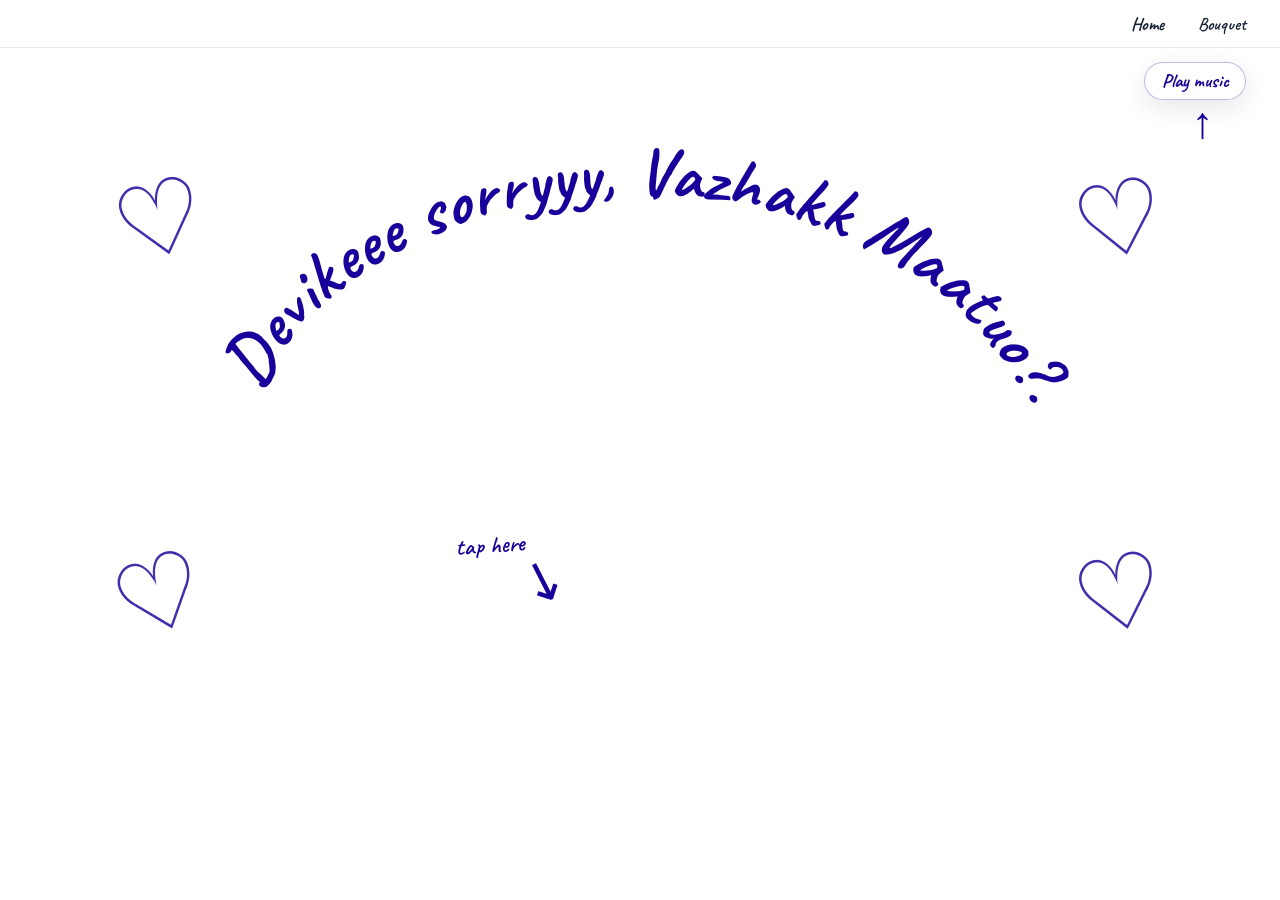
==== index.html @ 68cc7733 "Add files via upload" ====
<!doctype html>
<html lang="en">
  <head>
    <meta charset="utf-8">
    <meta name="viewport" content="width=device-width, initial-scale=1">
    <title>Home</title>
    <link rel="preconnect" href="https://fonts.googleapis.com">
    <link rel="preconnect" href="https://fonts.gstatic.com" crossorigin>
    <link href="https://fonts.googleapis.com/css2?family=Caveat:wght@400;600;700&family=Great+Vibes&display=swap" rel="stylesheet">
    <link rel="stylesheet" href="styles.css">
  </head>
  <body class="page home-page">
    <audio id="bg-music" src="music.mp3" loop preload="none"></audio>
    <button class="music-toggle" type="button" aria-pressed="false">Play music</button>
    <div class="music-pointer" aria-hidden="true">
      <b>&#8593;</b>
    </div>

    <header class="site-nav" aria-label="Main navigation">
      <a class="active" href="index.html">Home</a>
      <a href="bouquet.html">Bouquet</a>
    </header>

    <main class="stage home-stage">
      <span class="heart heart-a" aria-hidden="true">&#9825;</span>
      <span class="heart heart-b" aria-hidden="true">&#9825;</span>
      <span class="heart heart-c" aria-hidden="true">&#9825;</span>
      <span class="heart heart-d" aria-hidden="true">&#9825;</span>

      <a class="home-gift reveal-home" href="bouquet.html" aria-label="Open bouquet page">
        <svg class="curve-name" viewBox="-120 0 1060 520" aria-hidden="true">
          <defs>
            <path id="nameCurve" d="M -20 360 C 120 52, 690 52, 840 360"></path>
          </defs>
          <text>
            <textPath class="curve-path" href="#nameCurve" startOffset="0%">
              Devikeee sorryyy, Vazhakk Maatuo?..
              <animate attributeName="startOffset" values="0%;5%;0%" dur="9s" repeatCount="indefinite"></animate>
            </textPath>
          </text>
        </svg>
        <img class="bouquet home-bouquet bouquet-enter" src="https://sorryyydevika.my.canva.site/_assets/media/734c7dc7b6190e1dd677f7a4b976fa4c.png" alt="">
        <span class="tap-note">tap here</span>
        <span class="tap-arrow" aria-hidden="true">&#8600;</span>
      </a>
    </main>
    <script src="script.js"></script>
  </body>
</html>
---- styles.css ----
:root {
  /* Change these values to control animation speed. Larger number = slower. */
  --home-reveal-speed: 1.8s;
  --bouquet-reveal-speed: 2.4s;
  --float-speed: 4s;
  --curve-sway-speed: 9s;
  --heading-slide-speed: 1.7s;
  --body-rise-speed: 2.1s;
  --bouquet-beat-speed: 4.8s;

  --ink-blue: #18009a;
  --paper-blue: #d8edf8;
  --nav-height: 48px;
  --background-image: url("https://sorryyydevika.my.canva.site/_assets/media/e13f4c72726385efffee8b068b7f1ddf.png");
}

* {
  box-sizing: border-box;
}

html,
body {
  min-height: 100%;
  margin: 0;
}

body {
  color: #111;
  font-family: "Caveat", cursive;
  background: #fff;
  overflow-x: hidden;
}

.page::before {
  content: "";
  position: fixed;
  inset: var(--nav-height) 0 0;
  z-index: -1;
  background-image: var(--background-image);
  background-position: center top;
  background-repeat: no-repeat;
  background-size: max(100vw, 1265px) auto;
}

.site-nav {
  position: fixed;
  inset: 0 0 auto;
  z-index: 5;
  height: var(--nav-height);
  display: flex;
  align-items: center;
  justify-content: flex-end;
  gap: clamp(22px, 3vw, 34px);
  padding: 0 clamp(18px, 3vw, 34px);
  background: rgba(255, 255, 255, 0.94);
  border-bottom: 1px solid rgba(0, 0, 0, 0.08);
}

.site-nav a {
  color: #152036;
  font-size: 18px;
  font-weight: 600;
  letter-spacing: 0;
  text-decoration: none;
}

.site-nav a.active {
  font-weight: 700;
}

.music-toggle {
  position: fixed;
  right: clamp(18px, 3vw, 34px);
  top: calc(var(--nav-height) + 14px);
  z-index: 6;
  min-width: 102px;
  min-height: 38px;
  padding: 7px 16px;
  border: 1px solid rgba(24, 0, 154, 0.28);
  border-radius: 999px;
  color: var(--ink-blue);
  background: rgba(255, 255, 255, 0.86);
  box-shadow: 0 8px 24px rgba(22, 34, 55, 0.1);
  font: 700 19px/1 "Caveat", cursive;
  cursor: pointer;
}

.music-toggle.is-playing {
  background: rgba(216, 237, 248, 0.9);
}

.music-pointer {
  position: fixed;
  right: clamp(52px, 5.2vw, 76px);
  top: calc(var(--nav-height) + 54px);
  z-index: 6;
  color: var(--ink-blue);
  font-family: "Caveat", cursive;
  font-weight: 700;
  pointer-events: none;
  animation: arrowBlink 1.1s ease-in-out infinite;
}

.music-pointer b {
  display: inline-block;
  font-size: 44px;
  line-height: 1;
}

.stage {
  position: relative;
  min-height: 720px;
  padding-top: var(--nav-height);
}

.home-stage {
  display: grid;
  place-items: center;
}

.heart {
  position: absolute;
  color: var(--ink-blue);
  font-family: "Caveat", cursive;
  font-size: clamp(72px, 8vw, 104px);
  font-weight: 400;
  line-height: 1;
  opacity: 0.82;
  transform: rotate(-15deg);
}

.heart-a {
  left: 9vw;
  top: 19vh;
}

.heart-b {
  right: 9vw;
  top: 19vh;
  transform: rotate(-12deg);
}

.heart-c {
  left: 9vw;
  bottom: 8vh;
  transform: rotate(-20deg);
}

.heart-d {
  right: 9vw;
  bottom: 8vh;
  transform: rotate(-13deg);
}

.home-gift {
  position: relative;
  width: min(760px, 92vw);
  height: min(560px, calc(100vh - 90px));
  min-height: 520px;
  color: var(--ink-blue);
  text-decoration: none;
  display: block;
}

.curve-name {
  position: absolute;
  inset: -104px -13% auto;
  z-index: 2;
  width: 126%;
  height: 112%;
  overflow: visible;
  pointer-events: none;
}

.curve-name text {
  fill: var(--ink-blue);
  font-family: "Caveat", cursive;
  font-size: 76px;
  font-weight: 700;
  letter-spacing: 2px;
}

.curve-path {
  animation: curveSway var(--curve-sway-speed) ease-in-out infinite;
}

.bouquet {
  display: block;
  pointer-events: none;
  user-select: none;
}

.home-bouquet {
  position: absolute;
  z-index: 1;
  left: 50%;
  top: 54%;
  width: min(330px, 44vw);
  opacity: 0;
  transform: translate3d(-50%, -33%, 0) scale(1);
  filter: saturate(1.03);
  animation: bouquetBeat var(--bouquet-beat-speed) ease-in-out 0.7s infinite;
  will-change: transform;
}

.bouquet-enter {
  opacity: 1;
}

.tap-note {
  position: absolute;
  left: calc(50% - 185px);
  top: 76%;
  color: var(--ink-blue);
  font-size: 24px;
  font-weight: 600;
  transform: rotate(-4deg);
}

.tap-arrow {
  position: absolute;
  left: calc(50% - 120px);
  top: 79%;
  color: var(--ink-blue);
  font-size: 54px;
  font-family: "Caveat", cursive;
  transform: rotate(18deg);
}

.reveal-home {
  opacity: 0;
  animation: fadeIn var(--home-reveal-speed) ease 0.45s forwards;
}

.bouquet-stage {
  min-height: 720px;
  display: grid;
  grid-template-columns: minmax(260px, 410px) minmax(360px, 1fr);
  column-gap: clamp(32px, 5vw, 74px);
  align-items: center;
  padding: 76px clamp(34px, 5vw, 64px) 34px;
}

.bouquet-stage h1 {
  position: absolute;
  top: 76px;
  left: clamp(36px, 4.2vw, 54px);
  margin: 0;
  color: var(--ink-blue);
  font-family: "Great Vibes", cursive;
  font-size: clamp(72px, 9vw, 124px);
  font-weight: 400;
  line-height: 0.9;
  opacity: 0;
  transform: translateX(-78px);
  animation: headingSlide var(--heading-slide-speed) cubic-bezier(0.2, 0.75, 0.2, 1) 0.25s forwards;
}

.bouquet-large {
  width: min(390px, 32vw);
  align-self: end;
  justify-self: start;
  margin-top: 82px;
  animation: bouquetBeatLarge var(--bouquet-beat-speed) ease-in-out 1.2s infinite;
  will-change: transform;
}

.letter {
  max-width: 760px;
  margin: 118px 0 0;
  font-size: clamp(34px, 3.05vw, 49px);
  font-weight: 700;
  line-height: 1.32;
  letter-spacing: 1px;
  opacity: 0;
  transform: translateY(54px);
  animation: bodyRise var(--body-rise-speed) cubic-bezier(0.2, 0.75, 0.2, 1) 0.75s forwards;
}

.pink-heart {
  color: #ff4fa0;
  filter: saturate(1.2);
}

.reveal-bouquet {
  opacity: 1;
}

@keyframes revealIn {
  to {
    opacity: 1;
    transform: translateY(0) scale(1);
  }
}

@keyframes bouquetEnter {
  from {
    opacity: 0;
    transform: translate3d(-50%, -18%, 0) scale(0.98);
  }
  to {
    opacity: 1;
    transform: translate3d(-50%, -33%, 0) scale(1);
  }
}

@keyframes bouquetBeat {
  0%,
  100% {
    opacity: 1;
    transform: translate3d(-50%, -33%, 0) scale(1);
  }
  50% {
    opacity: 1;
    transform: translate3d(-50%, -33%, 0) scale(1.075);
  }
}

@keyframes bouquetBeatLarge {
  0%,
  100% {
    transform: scale(1);
  }
  50% {
    transform: scale(1.075);
  }
}

@keyframes fadeIn {
  to {
    opacity: 1;
  }
}

@keyframes curveSway {
  0%,
  100% {
    transform: translateX(-16px);
  }
  50% {
    transform: translateX(16px);
  }
}

@keyframes headingSlide {
  to {
    opacity: 1;
    transform: translateX(0);
  }
}

@keyframes bodyRise {
  to {
    opacity: 1;
    transform: translateY(0);
  }
}

@media (max-width: 760px) {
  :root {
    --nav-height: 46px;
  }

  .page::before {
    background-size: auto 100%;
  }

  .stage {
    min-height: 100svh;
  }

  .heart {
    font-size: 58px;
  }

  .heart-a,
  .heart-c {
    left: 6vw;
  }

  .heart-b,
  .heart-d {
    right: 6vw;
  }

  .home-gift {
    width: 96vw;
    height: 560px;
    min-height: 520px;
  }

  .curve-name {
    inset: -82px -17vw auto;
    width: 132vw;
    height: 108%;
  }

  .curve-name text {
    font-size: 48px;
  }

  .home-bouquet {
    top: 55%;
    width: min(276px, 64vw);
  }

  .tap-note {
    left: calc(50% - 130px);
    top: 74%;
  }

  .tap-arrow {
    left: calc(50% - 72px);
  }

  .bouquet-stage {
    display: block;
    min-height: auto;
    padding: 78px 22px 86px;
    text-align: left;
  }

  .bouquet-stage h1 {
    position: relative;
    top: auto;
    left: auto;
    font-size: clamp(66px, 18vw, 94px);
    margin-bottom: 0;
  }

  .bouquet-large {
    width: min(285px, 72vw);
    margin: -4px 0 10px;
  }

  .letter {
    margin: 0;
    max-width: 100%;
    font-size: clamp(29px, 8.4vw, 40px);
    line-height: 1.26;
  }

  .music-toggle {
    left: 50%;
    right: auto;
    top: calc(var(--nav-height) + 8px);
    transform: translateX(-50%);
    min-width: 98px;
    min-height: 36px;
    padding: 6px 14px;
    font-size: 18px;
  }

  .music-pointer {
    left: 50%;
    right: auto;
    top: calc(var(--nav-height) + 46px);
    transform: translateX(-50%);
  }

  .music-pointer b {
    font-size: 38px;
  }
}

@media (min-width: 761px) and (max-width: 1024px) {
  .music-toggle {
    right: 22px;
    top: calc(var(--nav-height) + 12px);
  }

  .music-pointer {
    right: 58px;
  }
}

@keyframes arrowBlink {
  0%,
  100% {
    opacity: 0.22;
    transform: translateY(8px);
  }
  50% {
    opacity: 1;
    transform: translateY(0);
  }
}
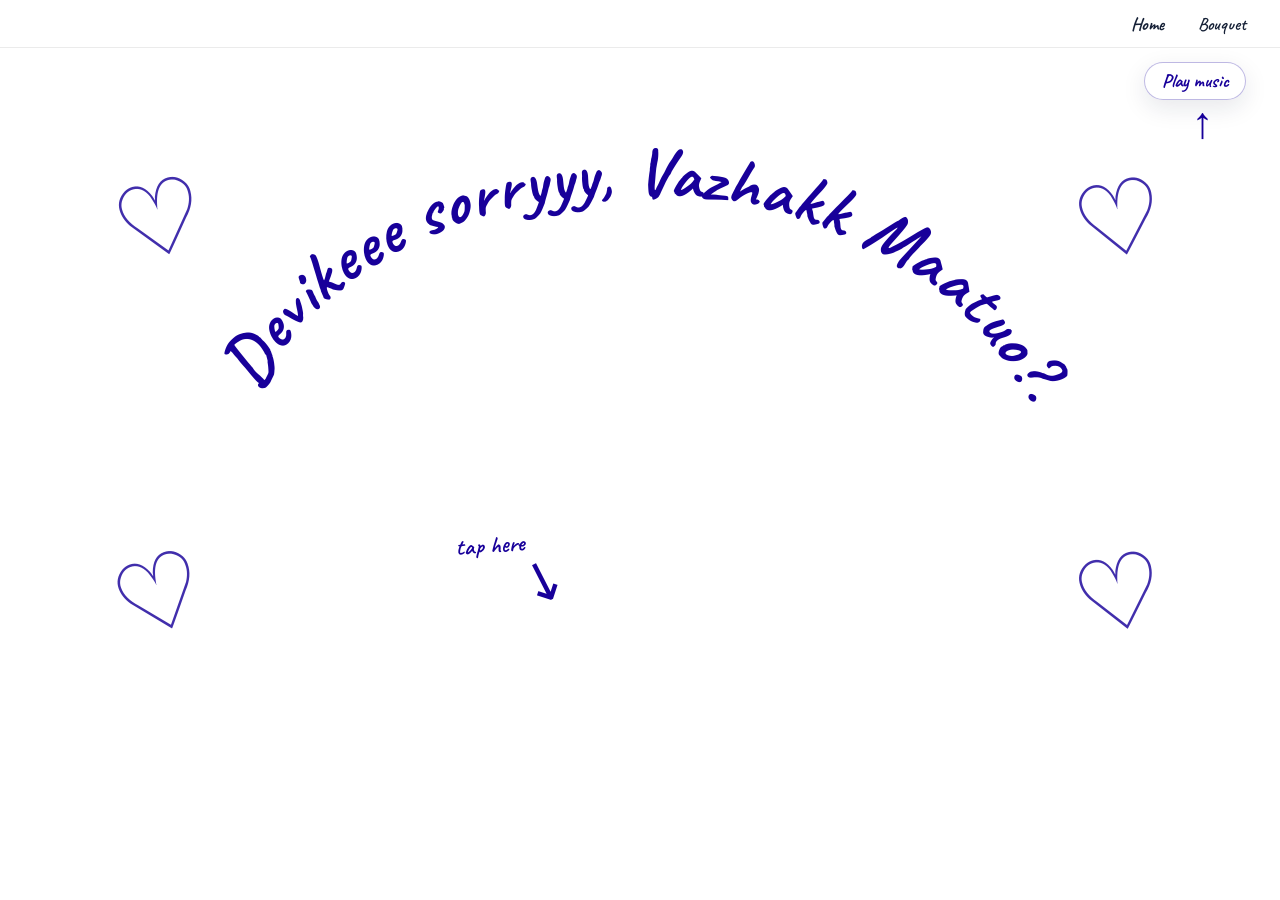
==== commit 636b94f1: "aniti" ====
--- a/index.html
+++ b/index.html
@@ -15,18 +15,15 @@
     <div class="music-pointer" aria-hidden="true">
       <b>&#8593;</b>
     </div>
-
     <header class="site-nav" aria-label="Main navigation">
       <a class="active" href="index.html">Home</a>
       <a href="bouquet.html">Bouquet</a>
     </header>
-
     <main class="stage home-stage">
       <span class="heart heart-a" aria-hidden="true">&#9825;</span>
       <span class="heart heart-b" aria-hidden="true">&#9825;</span>
       <span class="heart heart-c" aria-hidden="true">&#9825;</span>
       <span class="heart heart-d" aria-hidden="true">&#9825;</span>
-
       <a class="home-gift reveal-home" href="bouquet.html" aria-label="Open bouquet page">
         <svg class="curve-name" viewBox="-120 0 1060 520" aria-hidden="true">
           <defs>
--- a/styles.css
+++ b/styles.css
@@ -7,30 +7,25 @@
   --heading-slide-speed: 1.7s;
   --body-rise-speed: 2.1s;
   --bouquet-beat-speed: 4.8s;
-
   --ink-blue: #18009a;
   --paper-blue: #d8edf8;
   --nav-height: 48px;
   --background-image: url("https://sorryyydevika.my.canva.site/_assets/media/e13f4c72726385efffee8b068b7f1ddf.png");
 }
-
 * {
   box-sizing: border-box;
 }
-
 html,
 body {
   min-height: 100%;
   margin: 0;
 }
-
 body {
   color: #111;
   font-family: "Caveat", cursive;
   background: #fff;
   overflow-x: hidden;
 }
-
 .page::before {
   content: "";
   position: fixed;
@@ -41,7 +36,6 @@
   background-repeat: no-repeat;
   background-size: max(100vw, 1265px) auto;
 }
-
 .site-nav {
   position: fixed;
   inset: 0 0 auto;
@@ -55,7 +49,6 @@
   background: rgba(255, 255, 255, 0.94);
   border-bottom: 1px solid rgba(0, 0, 0, 0.08);
 }
-
 .site-nav a {
   color: #152036;
   font-size: 18px;
@@ -63,11 +56,9 @@
   letter-spacing: 0;
   text-decoration: none;
 }
-
 .site-nav a.active {
   font-weight: 700;
 }
-
 .music-toggle {
   position: fixed;
   right: clamp(18px, 3vw, 34px);
@@ -84,11 +75,9 @@
   font: 700 19px/1 "Caveat", cursive;
   cursor: pointer;
 }
-
 .music-toggle.is-playing {
   background: rgba(216, 237, 248, 0.9);
 }
-
 .music-pointer {
   position: fixed;
   right: clamp(52px, 5.2vw, 76px);
@@ -100,24 +89,20 @@
   pointer-events: none;
   animation: arrowBlink 1.1s ease-in-out infinite;
 }
-
 .music-pointer b {
   display: inline-block;
   font-size: 44px;
   line-height: 1;
 }
-
 .stage {
   position: relative;
   min-height: 720px;
   padding-top: var(--nav-height);
 }
-
 .home-stage {
   display: grid;
   place-items: center;
 }
-
 .heart {
   position: absolute;
   color: var(--ink-blue);
@@ -128,30 +113,25 @@
   opacity: 0.82;
   transform: rotate(-15deg);
 }
-
 .heart-a {
   left: 9vw;
   top: 19vh;
 }
-
 .heart-b {
   right: 9vw;
   top: 19vh;
   transform: rotate(-12deg);
 }
-
 .heart-c {
   left: 9vw;
   bottom: 8vh;
   transform: rotate(-20deg);
 }
-
 .heart-d {
   right: 9vw;
   bottom: 8vh;
   transform: rotate(-13deg);
 }
-
 .home-gift {
   position: relative;
   width: min(760px, 92vw);
@@ -161,7 +141,6 @@
   text-decoration: none;
   display: block;
 }
-
 .curve-name {
   position: absolute;
   inset: -104px -13% auto;
@@ -171,7 +150,6 @@
   overflow: visible;
   pointer-events: none;
 }
-
 .curve-name text {
   fill: var(--ink-blue);
   font-family: "Caveat", cursive;
@@ -179,17 +157,14 @@
   font-weight: 700;
   letter-spacing: 2px;
 }
-
 .curve-path {
   animation: curveSway var(--curve-sway-speed) ease-in-out infinite;
 }
-
 .bouquet {
   display: block;
   pointer-events: none;
   user-select: none;
 }
-
 .home-bouquet {
   position: absolute;
   z-index: 1;
@@ -202,11 +177,9 @@
   animation: bouquetBeat var(--bouquet-beat-speed) ease-in-out 0.7s infinite;
   will-change: transform;
 }
-
 .bouquet-enter {
   opacity: 1;
 }
-
 .tap-note {
   position: absolute;
   left: calc(50% - 185px);
@@ -216,7 +189,6 @@
   font-weight: 600;
   transform: rotate(-4deg);
 }
-
 .tap-arrow {
   position: absolute;
   left: calc(50% - 120px);
@@ -226,12 +198,10 @@
   font-family: "Caveat", cursive;
   transform: rotate(18deg);
 }
-
 .reveal-home {
   opacity: 0;
   animation: fadeIn var(--home-reveal-speed) ease 0.45s forwards;
 }
-
 .bouquet-stage {
   min-height: 720px;
   display: grid;
@@ -240,7 +210,6 @@
   align-items: center;
   padding: 76px clamp(34px, 5vw, 64px) 34px;
 }
-
 .bouquet-stage h1 {
   position: absolute;
   top: 76px;
@@ -255,7 +224,6 @@
   transform: translateX(-78px);
   animation: headingSlide var(--heading-slide-speed) cubic-bezier(0.2, 0.75, 0.2, 1) 0.25s forwards;
 }
-
 .bouquet-large {
   width: min(390px, 32vw);
   align-self: end;
@@ -264,7 +232,6 @@
   animation: bouquetBeatLarge var(--bouquet-beat-speed) ease-in-out 1.2s infinite;
   will-change: transform;
 }
-
 .letter {
   max-width: 760px;
   margin: 118px 0 0;
@@ -276,23 +243,19 @@
   transform: translateY(54px);
   animation: bodyRise var(--body-rise-speed) cubic-bezier(0.2, 0.75, 0.2, 1) 0.75s forwards;
 }
-
 .pink-heart {
   color: #ff4fa0;
   filter: saturate(1.2);
 }
-
 .reveal-bouquet {
   opacity: 1;
 }
-
 @keyframes revealIn {
   to {
     opacity: 1;
     transform: translateY(0) scale(1);
   }
 }
-
 @keyframes bouquetEnter {
   from {
     opacity: 0;
@@ -303,7 +266,6 @@
     transform: translate3d(-50%, -33%, 0) scale(1);
   }
 }
-
 @keyframes bouquetBeat {
   0%,
   100% {
@@ -315,7 +277,6 @@
     transform: translate3d(-50%, -33%, 0) scale(1.075);
   }
 }
-
 @keyframes bouquetBeatLarge {
   0%,
   100% {
@@ -325,13 +286,11 @@
     transform: scale(1.075);
   }
 }
-
 @keyframes fadeIn {
   to {
     opacity: 1;
   }
 }
-
 @keyframes curveSway {
   0%,
   100% {
@@ -341,85 +300,69 @@
     transform: translateX(16px);
   }
 }
-
 @keyframes headingSlide {
   to {
     opacity: 1;
     transform: translateX(0);
   }
 }
-
 @keyframes bodyRise {
   to {
     opacity: 1;
     transform: translateY(0);
   }
 }
-
 @media (max-width: 760px) {
   :root {
     --nav-height: 46px;
   }
-
   .page::before {
     background-size: auto 100%;
   }
-
   .stage {
     min-height: 100svh;
   }
-
   .heart {
     font-size: 58px;
   }
-
   .heart-a,
   .heart-c {
     left: 6vw;
   }
-
   .heart-b,
   .heart-d {
     right: 6vw;
   }
-
   .home-gift {
     width: 96vw;
     height: 560px;
     min-height: 520px;
   }
-
   .curve-name {
     inset: -82px -17vw auto;
     width: 132vw;
     height: 108%;
   }
-
   .curve-name text {
     font-size: 48px;
   }
-
   .home-bouquet {
     top: 55%;
     width: min(276px, 64vw);
   }
-
   .tap-note {
     left: calc(50% - 130px);
     top: 74%;
   }
-
   .tap-arrow {
     left: calc(50% - 72px);
   }
-
   .bouquet-stage {
     display: block;
     min-height: auto;
     padding: 78px 22px 86px;
     text-align: left;
   }
-
   .bouquet-stage h1 {
     position: relative;
     top: auto;
@@ -427,19 +370,16 @@
     font-size: clamp(66px, 18vw, 94px);
     margin-bottom: 0;
   }
-
   .bouquet-large {
     width: min(285px, 72vw);
     margin: -4px 0 10px;
   }
-
   .letter {
     margin: 0;
     max-width: 100%;
     font-size: clamp(29px, 8.4vw, 40px);
     line-height: 1.26;
   }
-
   .music-toggle {
     left: 50%;
     right: auto;
@@ -450,30 +390,25 @@
     padding: 6px 14px;
     font-size: 18px;
   }
-
   .music-pointer {
     left: 50%;
     right: auto;
     top: calc(var(--nav-height) + 46px);
     transform: translateX(-50%);
   }
-
   .music-pointer b {
     font-size: 38px;
   }
 }
-
 @media (min-width: 761px) and (max-width: 1024px) {
   .music-toggle {
     right: 22px;
     top: calc(var(--nav-height) + 12px);
   }
-
   .music-pointer {
     right: 58px;
   }
 }
-
 @keyframes arrowBlink {
   0%,
   100% {
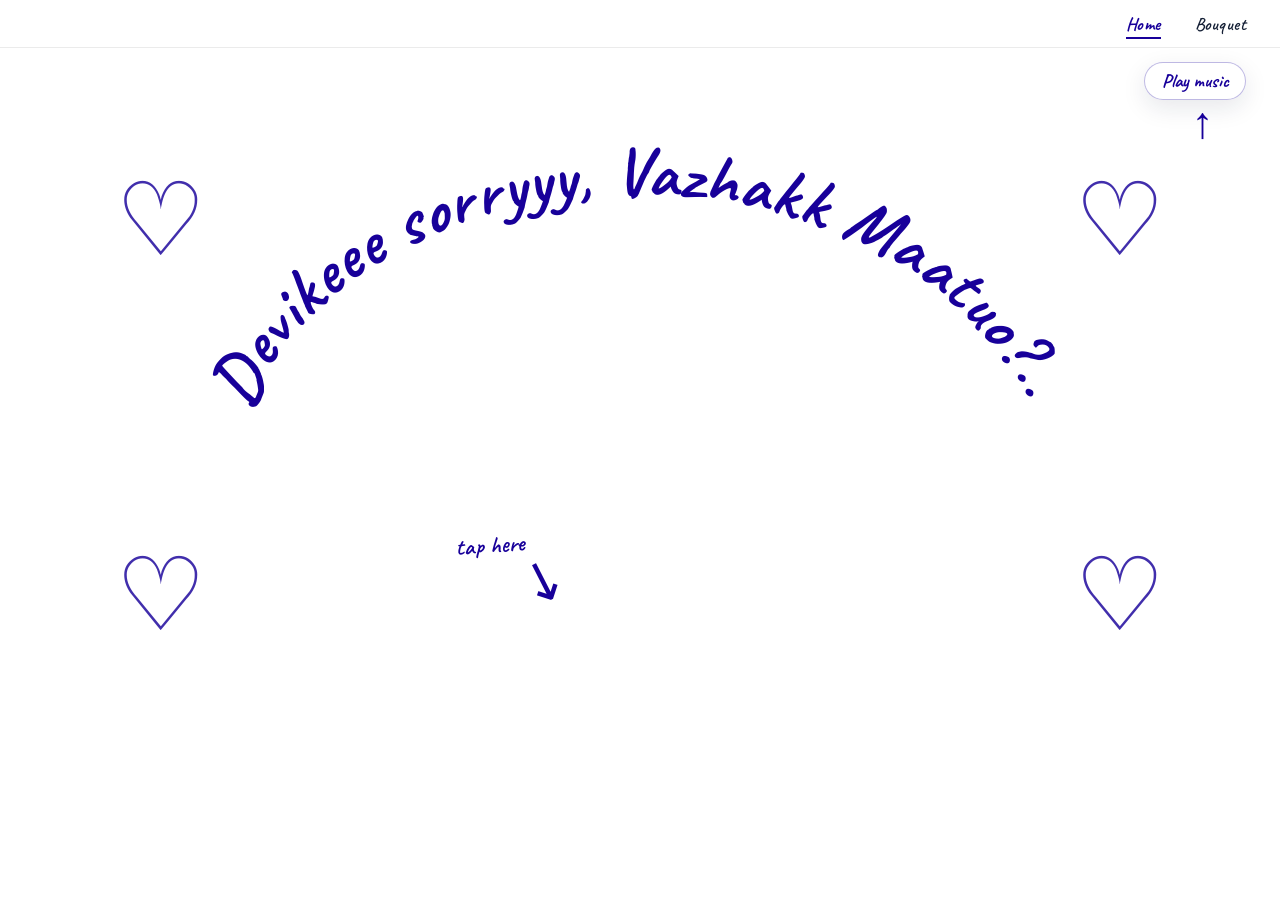
==== commit 3378826b: "New update" ====
--- a/index.html
+++ b/index.html
@@ -29,10 +29,10 @@
           <defs>
             <path id="nameCurve" d="M -20 360 C 120 52, 690 52, 840 360"></path>
           </defs>
-          <text>
-            <textPath class="curve-path" href="#nameCurve" startOffset="0%">
+          <text text-anchor="middle">
+            <textPath class="curve-path" href="#nameCurve" startOffset="50%">
               Devikeee sorryyy, Vazhakk Maatuo?..
-              <animate attributeName="startOffset" values="0%;5%;0%" dur="9s" repeatCount="indefinite"></animate>
+              <animate attributeName="startOffset" values="47%;53%;47%" dur="9s" repeatCount="indefinite"></animate>
             </textPath>
           </text>
         </svg>
--- a/styles.css
+++ b/styles.css
@@ -36,6 +36,7 @@
   background-repeat: no-repeat;
   background-size: max(100vw, 1265px) auto;
 }
+/* --- NAVIGATION BAR --- */
 .site-nav {
   position: fixed;
   inset: 0 0 auto;
@@ -48,17 +49,42 @@
   padding: 0 clamp(18px, 3vw, 34px);
   background: rgba(255, 255, 255, 0.94);
   border-bottom: 1px solid rgba(0, 0, 0, 0.08);
+  backdrop-filter: blur(8px);
 }
 .site-nav a {
   color: #152036;
   font-size: 18px;
   font-weight: 600;
-  letter-spacing: 0;
+  letter-spacing: 0.5px;
   text-decoration: none;
+  position: relative;
+  padding: 4px 0;
+  transition: color 0.3s ease;
+}
+.site-nav a::after {
+  content: "";
+  position: absolute;
+  bottom: 0;
+  left: 0;
+  width: 0;
+  height: 2px;
+  background-color: var(--ink-blue);
+  transition: width 0.3s ease;
 }
 .site-nav a.active {
   font-weight: 700;
-}
+  color: var(--ink-blue);
+}
+.site-nav a.active::after {
+  width: 100%;
+}
+.site-nav a:hover {
+  color: var(--ink-blue);
+}
+.site-nav a:hover::after {
+  width: 100%;
+}
+/* --- MUSIC TOGGLE --- */
 .music-toggle {
   position: fixed;
   right: clamp(18px, 3vw, 34px);
@@ -74,9 +100,16 @@
   box-shadow: 0 8px 24px rgba(22, 34, 55, 0.1);
   font: 700 19px/1 "Caveat", cursive;
   cursor: pointer;
+  transition: all 0.3s cubic-bezier(0.4, 0, 0.2, 1);
+}
+.music-toggle:hover {
+  transform: scale(1.05);
+  background: rgba(255, 255, 255, 0.96);
+  border-color: rgba(24, 0, 154, 0.5);
 }
 .music-toggle.is-playing {
   background: rgba(216, 237, 248, 0.9);
+  border-color: rgba(24, 0, 154, 0.4);
 }
 .music-pointer {
   position: fixed;
@@ -94,6 +127,7 @@
   font-size: 44px;
   line-height: 1;
 }
+/* --- STAGE & LAYOUT --- */
 .stage {
   position: relative;
   min-height: 720px;
@@ -103,6 +137,7 @@
   display: grid;
   place-items: center;
 }
+/* --- FLOATING HEARTS --- */
 .heart {
   position: absolute;
   color: var(--ink-blue);
@@ -111,27 +146,44 @@
   font-weight: 400;
   line-height: 1;
   opacity: 0.82;
-  transform: rotate(-15deg);
 }
 .heart-a {
   left: 9vw;
   top: 19vh;
+  animation: floatHeartA 6s ease-in-out infinite;
 }
 .heart-b {
   right: 9vw;
   top: 19vh;
-  transform: rotate(-12deg);
+  animation: floatHeartB 6.5s ease-in-out infinite;
 }
 .heart-c {
   left: 9vw;
   bottom: 8vh;
-  transform: rotate(-20deg);
+  animation: floatHeartC 5.8s ease-in-out infinite;
 }
 .heart-d {
   right: 9vw;
   bottom: 8vh;
-  transform: rotate(-13deg);
-}
+  animation: floatHeartD 6.2s ease-in-out infinite;
+}
+@keyframes floatHeartA {
+  0%, 100% { transform: translateY(0) rotate(-15deg); }
+  50% { transform: translateY(-15px) rotate(-10deg); }
+}
+@keyframes floatHeartB {
+  0%, 100% { transform: translateY(0) rotate(-12deg); }
+  50% { transform: translateY(-20px) rotate(-18deg); }
+}
+@keyframes floatHeartC {
+  0%, 100% { transform: translateY(0) rotate(-20deg); }
+  50% { transform: translateY(-12px) rotate(-15deg); }
+}
+@keyframes floatHeartD {
+  0%, 100% { transform: translateY(0) rotate(-13deg); }
+  50% { transform: translateY(-18px) rotate(-8deg); }
+}
+/* --- HOME GIFT BOX (CENTER ITEM) --- */
 .home-gift {
   position: relative;
   width: min(760px, 92vw);
@@ -188,6 +240,7 @@
   font-size: 24px;
   font-weight: 600;
   transform: rotate(-4deg);
+  animation: pulseNote 1.6s ease-in-out infinite;
 }
 .tap-arrow {
   position: absolute;
@@ -197,11 +250,21 @@
   font-size: 54px;
   font-family: "Caveat", cursive;
   transform: rotate(18deg);
+  animation: pulseArrow 1.6s ease-in-out infinite;
+}
+@keyframes pulseNote {
+  0%, 100% { transform: scale(1) rotate(-4deg); }
+  50% { transform: scale(1.08) rotate(-6deg); }
+}
+@keyframes pulseArrow {
+  0%, 100% { transform: scale(1) rotate(18deg); }
+  50% { transform: scale(1.15) rotate(22deg); }
 }
 .reveal-home {
   opacity: 0;
   animation: fadeIn var(--home-reveal-speed) ease 0.45s forwards;
 }
+/* --- BOUQUET PAGE --- */
 .bouquet-stage {
   min-height: 720px;
   display: grid;
@@ -219,7 +282,7 @@
   font-family: "Great Vibes", cursive;
   font-size: clamp(72px, 9vw, 124px);
   font-weight: 400;
-  line-height: 0.9;
+  line-height: 1.1;
   opacity: 0;
   transform: translateX(-78px);
   animation: headingSlide var(--heading-slide-speed) cubic-bezier(0.2, 0.75, 0.2, 1) 0.25s forwards;
@@ -246,10 +309,13 @@
 .pink-heart {
   color: #ff4fa0;
   filter: saturate(1.2);
+  display: inline-block;
+  margin-left: 4px;
 }
 .reveal-bouquet {
   opacity: 1;
 }
+/* --- KEYFRAMES --- */
 @keyframes revealIn {
   to {
     opacity: 1;
@@ -274,7 +340,7 @@
   }
   50% {
     opacity: 1;
-    transform: translate3d(-50%, -33%, 0) scale(1.075);
+    transform: translate3d(-50%, -33%, 0) scale(1.06);
   }
 }
 @keyframes bouquetBeatLarge {
@@ -283,7 +349,7 @@
     transform: scale(1);
   }
   50% {
-    transform: scale(1.075);
+    transform: scale(1.06);
   }
 }
 @keyframes fadeIn {
@@ -310,103 +376,6 @@
   to {
     opacity: 1;
     transform: translateY(0);
-  }
-}
-@media (max-width: 760px) {
-  :root {
-    --nav-height: 46px;
-  }
-  .page::before {
-    background-size: auto 100%;
-  }
-  .stage {
-    min-height: 100svh;
-  }
-  .heart {
-    font-size: 58px;
-  }
-  .heart-a,
-  .heart-c {
-    left: 6vw;
-  }
-  .heart-b,
-  .heart-d {
-    right: 6vw;
-  }
-  .home-gift {
-    width: 96vw;
-    height: 560px;
-    min-height: 520px;
-  }
-  .curve-name {
-    inset: -82px -17vw auto;
-    width: 132vw;
-    height: 108%;
-  }
-  .curve-name text {
-    font-size: 48px;
-  }
-  .home-bouquet {
-    top: 55%;
-    width: min(276px, 64vw);
-  }
-  .tap-note {
-    left: calc(50% - 130px);
-    top: 74%;
-  }
-  .tap-arrow {
-    left: calc(50% - 72px);
-  }
-  .bouquet-stage {
-    display: block;
-    min-height: auto;
-    padding: 78px 22px 86px;
-    text-align: left;
-  }
-  .bouquet-stage h1 {
-    position: relative;
-    top: auto;
-    left: auto;
-    font-size: clamp(66px, 18vw, 94px);
-    margin-bottom: 0;
-  }
-  .bouquet-large {
-    width: min(285px, 72vw);
-    margin: -4px 0 10px;
-  }
-  .letter {
-    margin: 0;
-    max-width: 100%;
-    font-size: clamp(29px, 8.4vw, 40px);
-    line-height: 1.26;
-  }
-  .music-toggle {
-    left: 50%;
-    right: auto;
-    top: calc(var(--nav-height) + 8px);
-    transform: translateX(-50%);
-    min-width: 98px;
-    min-height: 36px;
-    padding: 6px 14px;
-    font-size: 18px;
-  }
-  .music-pointer {
-    left: 50%;
-    right: auto;
-    top: calc(var(--nav-height) + 46px);
-    transform: translateX(-50%);
-  }
-  .music-pointer b {
-    font-size: 38px;
-  }
-}
-@media (min-width: 761px) and (max-width: 1024px) {
-  .music-toggle {
-    right: 22px;
-    top: calc(var(--nav-height) + 12px);
-  }
-  .music-pointer {
-    right: 58px;
   }
 }
 @keyframes arrowBlink {
@@ -420,3 +389,170 @@
     transform: translateY(0);
   }
 }
+/* --- MOBILE STYLING (max-width: 760px) --- */
+@media (max-width: 760px) {
+  :root {
+    --nav-height: 46px;
+  }
+  .page::before {
+    background-size: cover;
+  }
+  .stage {
+    min-height: calc(100svh - var(--nav-height));
+  }
+  .heart {
+    font-size: 52px;
+  }
+  .heart-a,
+  .heart-c {
+    left: 4vw;
+  }
+  .heart-b,
+  .heart-d {
+    right: 4vw;
+  }
+  /* Navigation Bar links on mobile */
+  .site-nav {
+    padding: 0 16px;
+    gap: 18px;
+  }
+  .site-nav a {
+    font-size: 16px;
+  }
+  /* Navbar-integrated Music Button on mobile */
+  .music-toggle {
+    position: fixed;
+    left: 16px;
+    right: auto;
+    top: 6px;
+    z-index: 6;
+    min-width: auto;
+    min-height: auto;
+    height: 34px;
+    padding: 0 14px;
+    font-size: 15px;
+    box-shadow: none;
+    border: 1px solid rgba(24, 0, 154, 0.2);
+    background: rgba(255, 255, 255, 0.94);
+    transform: none;
+  }
+  .music-toggle:hover {
+    transform: none;
+  }
+  .music-toggle.is-playing {
+    background: rgba(216, 237, 248, 0.95);
+    border-color: rgba(24, 0, 154, 0.3);
+  }
+  .music-pointer {
+    left: 32px;
+    right: auto;
+    top: calc(var(--nav-height) + 4px);
+    transform: none;
+    animation: arrowBlinkMobile 1.1s ease-in-out infinite;
+  }
+  .music-pointer b {
+    font-size: 34px;
+  }
+  @keyframes arrowBlinkMobile {
+    0%, 100% {
+      opacity: 0.22;
+      transform: translateY(4px);
+    }
+    50% {
+      opacity: 1;
+      transform: translateY(0);
+    }
+  }
+  /* Home Page Gift Responsive Layout */
+  .home-stage {
+    display: flex;
+    align-items: center;
+    justify-content: center;
+    padding-top: calc(var(--nav-height) + 20px);
+  }
+  .home-gift {
+    width: min(340px, 92vw);
+    height: auto;
+    aspect-ratio: 1 / 1;
+    min-height: auto;
+  }
+  .curve-name {
+    position: absolute;
+    inset: -68px 0 auto;
+    width: 100%;
+    height: auto;
+    overflow: visible;
+  }
+  .curve-name text {
+    font-size: 68px; /* Scales inside the viewBox */
+  }
+  .home-bouquet {
+    position: absolute;
+    left: 50%;
+    top: 52%;
+    width: min(230px, 66vw);
+    transform: translate3d(-50%, -30%, 0) scale(1);
+    animation: bouquetBeat var(--bouquet-beat-speed) ease-in-out infinite;
+  }
+  .tap-note {
+    left: calc(50% - 110px);
+    top: 76%;
+    font-size: 22px;
+  }
+  .tap-arrow {
+    left: calc(50% - 62px);
+    top: 79%;
+    font-size: 44px;
+  }
+  /* Bouquet Page Centered Card Layout */
+  .bouquet-stage {
+    display: flex;
+    flex-direction: column;
+    align-items: center;
+    justify-content: center;
+    text-align: center;
+    padding: 96px 24px 48px;
+    gap: 16px;
+  }
+  .bouquet-stage h1 {
+    position: static;
+    font-size: clamp(42px, 11vw, 68px);
+    line-height: 1.1;
+    text-align: center;
+    margin: 0;
+    transform: translateY(30px);
+    opacity: 0;
+    animation: bodyRise 1.6s cubic-bezier(0.2, 0.75, 0.2, 1) 0.25s forwards;
+  }
+  .bouquet-large {
+    width: min(240px, 60vw);
+    margin: 10px 0;
+    align-self: center;
+    justify-self: center;
+    animation: bouquetBeatLarge var(--bouquet-beat-speed) ease-in-out 1.2s infinite;
+  }
+  .letter {
+    margin: 10px 0 0 0;
+    max-width: 100%;
+    font-size: clamp(23px, 6vw, 32px);
+    line-height: 1.4;
+    text-align: center;
+    transform: translateY(30px);
+    opacity: 0;
+    animation: bodyRise 1.6s cubic-bezier(0.2, 0.75, 0.2, 1) 0.5s forwards;
+  }
+}
+/* --- TABLET/INTERMEDIATE SCREEN ADJUSTMENTS --- */
+@media (min-width: 761px) and (max-width: 1024px) {
+  .music-toggle {
+    right: 22px;
+    top: calc(var(--nav-height) + 12px);
+  }
+  .music-pointer {
+    right: 58px;
+  }
+  .bouquet-stage {
+    column-gap: 32px;
+    padding: 76px 36px 34px;
+  }
+}
